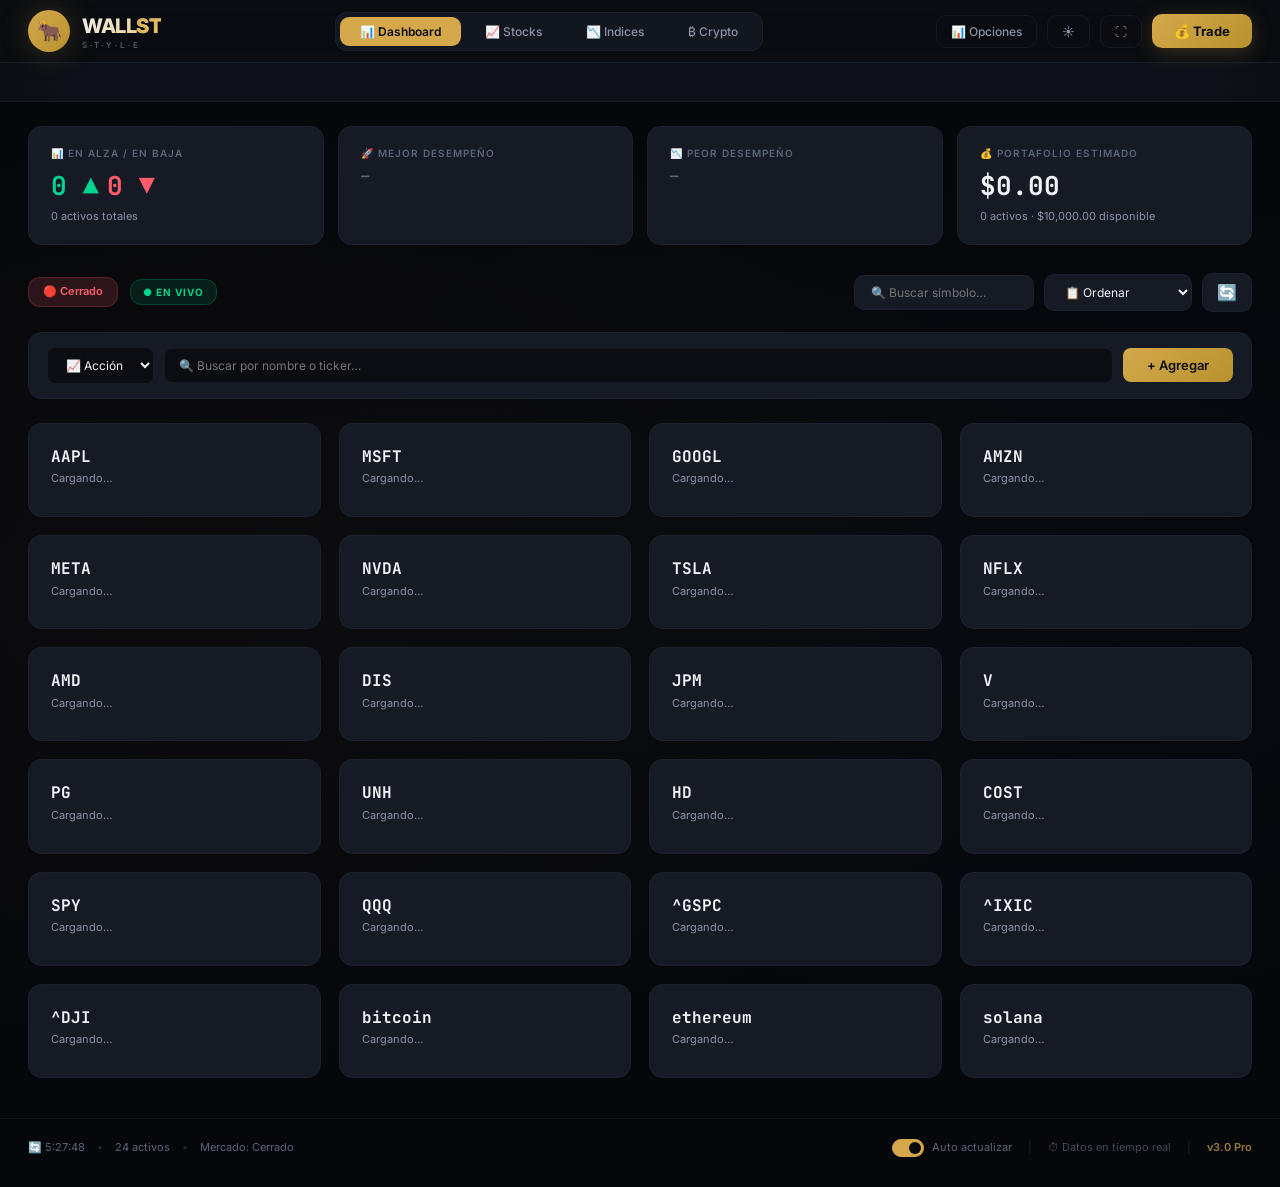
==== index.html @ 6237e9ce "Add files via upload" ====
<!DOCTYPE html>
<html lang="es">
<head>
    <meta charset="UTF-8">
    <meta name="viewport" content="width=device-width, initial-scale=1.0">
    <title>Wall Street CFD — Trading Terminal Pro</title>
    
    <!-- Google Fonts -->
    <link rel="preconnect" href="https://fonts.googleapis.com">
    <link href="https://fonts.googleapis.com/css2?family=Inter:wght@300;400;500;600;700;800;900&family=JetBrains+Mono:wght@400;500;600;700&display=swap" rel="stylesheet">
    
    <!-- CSS -->
    <link rel="stylesheet" href="css/style.css">
</head>
<body>

    <!-- Toast Notifications -->
    <div id="toastWrap"></div>

    <!-- Top Navigation Bar -->
    <header class="topbar">
        <div class="topbar-left">
            <div class="logo-wrap" id="logoWrap">
                <div class="logo-bull">🐂</div>
                <div>
                    <div class="logo-text">WALL<span>ST</span></div>
                    <div class="logo-sub">S·T·Y·L·E</div>
                </div>
            </div>
        </div>
        <nav class="topbar-center" id="mainNav">
            <button class="active" data-cat="todos"><span>📊 Dashboard</span></button>
            <button data-cat="accion"><span>📈 Stocks</span></button>
            <button data-cat="indice"><span>📉 Indices</span></button>
            <button data-cat="cripto"><span>₿ Crypto</span></button>
        </nav>
        <div class="topbar-right">
            <button class="btn-icon" id="optBtn"><span>📊 Opciones</span></button>
            <button class="btn-icon" id="themeBtn"><span>☀</span></button>
            <button class="btn-icon" id="fullscreenBtn"><span>⛶</span></button>
            <button class="btn-primary" id="tradeBtn"><span>💰 Trade</span></button>
        </div>
    </header>

    <!-- Market Ticker -->
    <div class="ticker-wrap">
        <div class="ticker-inner" id="ticker"></div>
    </div>

    <!-- Main Application -->
    <div class="app-container">

        <!-- Stats Grid -->
        <div class="stats-grid" id="statsGrid"></div>

        <!-- Controls -->
        <div class="controls-row">
            <div class="controls-left">
                <span class="market-status" id="marketStatus">🔴 Mercado cerrado</span>
                <span class="live-indicator" id="liveIndicator">● EN VIVO</span>
            </div>
            <div class="controls-right">
                <div class="search-wrap">
                    <input id="searchBox" placeholder="🔍 Buscar símbolo…">
                </div>
                <select id="sortSel">
                    <option value="default">📋 Ordenar</option>
                    <option value="change-desc">🚀 Mayor % ▲</option>
                    <option value="change-asc">📉 Menor % ▼</option>
                    <option value="alpha">🔤 Alfabético</option>
                    <option value="price-desc">💰 Mayor precio</option>
                    <option value="price-asc">💰 Menor precio</option>
                </select>
                <button class="btn-icon" id="refreshBtn" title="Actualizar datos">🔄</button>
            </div>
        </div>

        <!-- Add Asset Form -->
        <form class="add-form" id="addForm">
            <div class="add-type-wrap">
                <select id="addType">
                    <option value="accion">📈 Acción</option>
                    <option value="indice">📉 Índice</option>
                    <option value="cripto">₿ Cripto</option>
                </select>
            </div>
            <div class="ac-wrap">
                <input id="addSymbol" placeholder="🔍 Buscar por nombre o ticker…" autocomplete="off">
                <div class="ac-list" id="acList"></div>
            </div>
            <button type="submit" class="btn-add">+ Agregar</button>
        </form>

        <!-- Grid / Watchlist -->
        <div class="grid-wrap">
            <div class="grid" id="grid"></div>
            <div class="empty" id="emptyMsg" style="display:none;">
                <div class="empty-icon">📭</div>
                <div class="empty-text">No hay resultados para mostrar</div>
                <div class="empty-sub">Agrega activos desde el buscador arriba</div>
            </div>
        </div>

    </div>

    <!-- Footer -->
    <footer class="footer">
        <div class="footer-left">
            <span id="lastUpdated">🔄 Cargando datos…</span>
            <span class="dot">•</span>
            <span id="assetCount">0 activos</span>
            <span class="dot">•</span>
            <span id="marketStatusFooter">Mercado: Cerrado</span>
        </div>
        <div class="footer-right">
            <label class="toggle-label">
                <input type="checkbox" id="autoRefresh" checked>
                <span class="toggle-slider"></span>
                <span>Auto actualizar</span>
            </label>
            <span class="divider">|</span>
            <span class="disclaimer">⏱ Datos en tiempo real</span>
            <span class="divider">|</span>
            <span class="version">v3.0 Pro</span>
        </div>
    </footer>

    <!-- Trade Modal -->
    <dialog id="tradeDialog">
        <div class="modal-inner">
            <button class="modal-close" id="tradeClose">✕</button>
            <div class="modal-header">
                <div class="modal-title">
                    <span class="gold">💰</span> Trade 
                    <span id="tradeSymbolDisplay">AAPL</span>
                </div>
                <div class="modal-sub" id="tradePriceDisplay">Precio actual: $0.00</div>
            </div>

            <div class="modal-body">
                <div class="modal-row">
                    <div class="input-group">
                        <label>Orden</label>
                        <select id="tradeOrderType">
                            <option value="market">Market</option>
                            <option value="limit">Limit</option>
                        </select>
                    </div>
                    <div class="input-group">
                        <label>Lado</label>
                        <select id="tradeSide">
                            <option value="buy">Comprar</option>
                            <option value="sell">Vender</option>
                        </select>
                    </div>
                </div>
                <div class="modal-row">
                    <div class="input-group">
                        <label>Cantidad</label>
                        <input type="number" id="tradeQty" value="1" min="1" step="1">
                    </div>
                    <div class="input-group">
                        <label>Precio límite</label>
                        <div class="input-with-icon">
                            <span class="input-icon">$</span>
                            <input type="number" id="tradeLimitPrice" step="0.01" placeholder="0.00" disabled>
                        </div>
                    </div>
                </div>

                <div class="modal-summary">
                    <div class="summary-item">
                        <span class="summary-label">Total estimado</span>
                        <span class="summary-value" id="tradeTotal">$0.00</span>
                    </div>
                    <div class="summary-item">
                        <span class="summary-label">Comisión</span>
                        <span class="summary-value" style="font-size:13px;color:var(--text-muted);">$0.00</span>
                    </div>
                </div>

                <div class="payment-methods">
                    <button type="button" class="pm active" data-pm="card">💳 Tarjeta</button>
                    <button type="button" class="pm" data-pm="paypal">PayPal</button>
                    <button type="button" class="pm" data-pm="revolut">Revolut</button>
                    <button type="button" class="pm" data-pm="wise">Wise</button>
                    <button type="button" class="pm" data-pm="bank">🏦 Transferencia</button>
                </div>
            </div>

            <div class="modal-actions">
                <button class="btn-buy" id="tradeExecuteBuy">🟢 Comprar</button>
                <button class="btn-sell" id="tradeExecuteSell">🔴 Vender</button>
            </div>
        </div>
    </dialog>

    <!-- Options Chain Modal -->
    <dialog id="optDialog">
        <div class="modal-inner">
            <button class="modal-close" id="optClose">✕</button>
            <div class="modal-header">
                <div class="modal-title">
                    <span class="gold">📊</span> Cadena de Opciones
                </div>
            </div>
            <div class="opt-controls">
                <div class="ac-wrap">
                    <input id="optSymbolInput" placeholder="🔍 Ticker, ej: AAPL" autocomplete="off">
                    <div class="ac-list" id="optAcList"></div>
                </div>
                <select id="optExpiry" disabled>
                    <option>📅 Vencimiento…</option>
                </select>
                <div class="opt-type-toggle" id="optTypeToggle">
                    <button type="button" class="active" data-side="both">Ambos</button>
                    <button type="button" data-side="calls">Calls</button>
                    <button type="button" data-side="puts">Puts</button>
                </div>
            </div>
            <div class="opt-meta" id="optMeta"></div>
            <div class="opt-table-wrap">
                <table class="opt-table" id="optTable" style="display:none;">
                    <thead><tr id="optHeadRow"></tr></thead>
                    <tbody id="optBody"></tbody>
                </table>
                <div class="opt-empty" id="optEmpty">
                    <div class="empty-icon">📊</div>
                    <div>Buscá un subyacente para ver su cadena de opciones</div>
                </div>
            </div>
        </div>
    </dialog>

    <!-- Chart Modal -->
    <dialog id="chartDialog">
        <div class="modal-inner" style="max-width:900px;">
            <button class="modal-close" id="chartClose">✕</button>
            <div class="modal-header">
                <div class="modal-title">
                    <span id="chartSymbol">📈 AAPL</span>
                    <span class="modal-sub" id="chartPrice">$0.00</span>
                </div>
                <div class="modal-sub" id="chartChange" style="font-family:'JetBrains Mono',monospace;"></div>
            </div>
            <div class="chart-container">
                <canvas id="chartCanvas"></canvas>
            </div>
            <div class="chart-controls">
                <button class="chart-time active" data-time="1D">1D</button>
                <button class="chart-time" data-time="5D">5D</button>
                <button class="chart-time" data-time="1M">1M</button>
                <button class="chart-time" data-time="3M">3M</button>
                <button class="chart-time" data-time="6M">6M</button>
                <button class="chart-time" data-time="1Y">1Y</button>
                <button class="chart-time" data-time="ALL">Todo</button>
            </div>
            <div class="chart-info">
                <span id="chartHigh">Máx: --</span>
                <span id="chartLow">Mín: --</span>
                <span id="chartVolume">Vol: --</span>
            </div>
        </div>
    </dialog>

    <!-- JavaScript -->
    <script src="js/app.js"></script>
</body>
</html>
---- css/style.css ----
/* ============================================================
   ROOT VARIABLES — Premium Dark Theme
   ============================================================ */
:root {
    --bg-deep: #06070B;
    --bg-primary: #0B0D12;
    --bg-secondary: #11141C;
    --bg-card: #151A24;
    --bg-card-hover: #1C2230;
    --bg-elevated: #1E2535;
    --border-color: #252D3D;
    --border-glow: rgba(212, 168, 75, 0.15);
    --text-primary: #F0F2F6;
    --text-secondary: #8B93A8;
    --text-muted: #5A647A;
    
    --gold: #D4A84B;
    --gold-light: #E8C96E;
    --gold-dark: #B8922E;
    --gold-glow: rgba(212, 168, 75, 0.25);
    
    --green: #00D490;
    --green-glow: rgba(0, 212, 144, 0.2);
    --red: #FF5C6A;
    --red-glow: rgba(255, 92, 106, 0.2);
    --blue: #4A8CFF;
    --purple: #A855F7;
    
    --radius: 14px;
    --radius-sm: 8px;
    --shadow: 0 8px 40px rgba(0, 0, 0, 0.7);
    --shadow-glow: 0 0 60px rgba(212, 168, 75, 0.05);
    --transition: all 0.3s cubic-bezier(0.4, 0, 0.2, 1);
}

/* Light Theme */
[data-theme="light"] {
    --bg-deep: #EFF1F5;
    --bg-primary: #F5F7FA;
    --bg-secondary: #FFFFFF;
    --bg-card: #FFFFFF;
    --bg-card-hover: #F0F2F5;
    --bg-elevated: #E8EAEE;
    --border-color: #D1D5DB;
    --text-primary: #111827;
    --text-secondary: #6B7280;
    --text-muted: #9CA3AF;
    --shadow: 0 8px 40px rgba(0, 0, 0, 0.08);
    --shadow-glow: 0 0 60px rgba(212, 168, 75, 0.08);
}

/* ============================================================
   RESET & BASE
   ============================================================ */
* {
    margin: 0;
    padding: 0;
    box-sizing: border-box;
}

html {
    scroll-behavior: smooth;
}

body {
    background: var(--bg-deep);
    color: var(--text-primary);
    font-family: 'Inter', sans-serif;
    min-height: 100vh;
    overflow-x: hidden;
    line-height: 1.6;
    transition: background 0.4s ease, color 0.4s ease;
    background-image: 
        radial-gradient(ellipse at 20% 50%, rgba(212, 168, 75, 0.03) 0%, transparent 60%),
        radial-gradient(ellipse at 80% 50%, rgba(74, 140, 255, 0.02) 0%, transparent 60%);
}

::selection {
    background: var(--gold);
    color: #0A0B0E;
}

::-webkit-scrollbar {
    width: 5px;
    height: 5px;
}
::-webkit-scrollbar-track {
    background: var(--bg-secondary);
}
::-webkit-scrollbar-thumb {
    background: var(--gold);
    border-radius: 10px;
}
::-webkit-scrollbar-thumb:hover {
    background: var(--gold-light);
}

/* ============================================================
   TOP BAR — Glassmorphism
   ============================================================ */
.topbar {
    background: rgba(11, 13, 18, 0.85);
    backdrop-filter: blur(20px);
    -webkit-backdrop-filter: blur(20px);
    border-bottom: 1px solid rgba(37, 45, 61, 0.6);
    padding: 10px 28px;
    display: flex;
    align-items: center;
    justify-content: space-between;
    position: sticky;
    top: 0;
    z-index: 100;
    transition: var(--transition);
}

[data-theme="light"] .topbar {
    background: rgba(245, 247, 250, 0.85);
    border-bottom: 1px solid rgba(209, 213, 219, 0.6);
}

.topbar:hover {
    background: rgba(11, 13, 18, 0.95);
}

[data-theme="light"] .topbar:hover {
    background: rgba(245, 247, 250, 0.95);
}

.topbar-left {
    display: flex;
    align-items: center;
    gap: 18px;
}

.logo-wrap {
    display: flex;
    align-items: center;
    gap: 12px;
    cursor: pointer;
    text-decoration: none;
    position: relative;
}

.logo-wrap::after {
    content: '';
    position: absolute;
    bottom: -2px;
    left: 0;
    width: 0;
    height: 2px;
    background: var(--gold);
    transition: var(--transition);
}
.logo-wrap:hover::after {
    width: 100%;
}

.logo-bull {
    width: 42px;
    height: 42px;
    background: linear-gradient(135deg, var(--gold), var(--gold-dark));
    border-radius: 50%;
    display: flex;
    align-items: center;
    justify-content: center;
    font-size: 20px;
    font-weight: 900;
    color: #0A0B0E;
    box-shadow: 0 0 30px rgba(212, 168, 75, 0.25);
    transition: var(--transition);
    animation: pulseGlow 3s ease-in-out infinite;
}

@keyframes pulseGlow {
    0%, 100% { box-shadow: 0 0 30px rgba(212, 168, 75, 0.2); }
    50% { box-shadow: 0 0 60px rgba(212, 168, 75, 0.4); }
}

.logo-wrap:hover .logo-bull {
    transform: scale(1.05) rotate(-5deg);
}

.logo-text {
    font-weight: 800;
    font-size: 20px;
    letter-spacing: -0.5px;
    background: linear-gradient(135deg, var(--text-primary), var(--gold-light));
    -webkit-background-clip: text;
    -webkit-text-fill-color: transparent;
    background-clip: text;
}
.logo-text span {
    background: linear-gradient(135deg, var(--gold), var(--gold-light));
    -webkit-background-clip: text;
    -webkit-text-fill-color: transparent;
    background-clip: text;
}

.logo-sub {
    font-size: 8px;
    font-weight: 500;
    letter-spacing: 3px;
    text-transform: uppercase;
    color: var(--text-muted);
    display: block;
    margin-top: -3px;
    -webkit-text-fill-color: var(--text-muted);
}

.topbar-center {
    display: flex;
    gap: 4px;
    background: rgba(21, 26, 36, 0.8);
    padding: 4px;
    border-radius: 12px;
    border: 1px solid rgba(37, 45, 61, 0.4);
    backdrop-filter: blur(10px);
}

[data-theme="light"] .topbar-center {
    background: rgba(232, 234, 238, 0.8);
    border-color: rgba(209, 213, 219, 0.4);
}

.topbar-center button {
    background: transparent;
    border: none;
    color: var(--text-secondary);
    padding: 7px 20px;
    border-radius: 9px;
    font-size: 12px;
    font-weight: 500;
    cursor: pointer;
    transition: var(--transition);
    font-family: 'Inter', sans-serif;
    position: relative;
}
.topbar-center button::before {
    content: '';
    position: absolute;
    inset: 0;
    border-radius: 9px;
    background: var(--gold);
    opacity: 0;
    transition: var(--transition);
}
.topbar-center button:hover {
    color: var(--text-primary);
    transform: translateY(-1px);
}
.topbar-center button.active {
    color: #0A0B0E;
    font-weight: 600;
}
.topbar-center button.active::before {
    opacity: 1;
}
.topbar-center button span {
    position: relative;
    z-index: 1;
}

.topbar-right {
    display: flex;
    align-items: center;
    gap: 10px;
}

.topbar-right .btn-icon {
    background: transparent;
    border: 1px solid rgba(37, 45, 61, 0.4);
    color: var(--text-secondary);
    padding: 8px 14px;
    border-radius: 10px;
    font-size: 12px;
    cursor: pointer;
    transition: var(--transition);
    display: flex;
    align-items: center;
    gap: 6px;
    font-family: 'Inter', sans-serif;
    font-weight: 500;
    position: relative;
    overflow: hidden;
}
.topbar-right .btn-icon::after {
    content: '';
    position: absolute;
    inset: 0;
    background: var(--gold);
    opacity: 0;
    transition: var(--transition);
}
.topbar-right .btn-icon:hover {
    border-color: var(--gold);
    color: var(--gold);
    transform: translateY(-2px);
    box-shadow: 0 4px 20px rgba(212, 168, 75, 0.15);
}
.topbar-right .btn-icon:hover::after {
    opacity: 0.05;
}
.topbar-right .btn-icon span {
    position: relative;
    z-index: 1;
}

.btn-primary {
    background: linear-gradient(135deg, var(--gold), var(--gold-dark));
    border: none;
    color: #0A0B0E;
    padding: 9px 22px;
    border-radius: 10px;
    font-weight: 700;
    font-size: 13px;
    cursor: pointer;
    transition: var(--transition);
    font-family: 'Inter', sans-serif;
    box-shadow: 0 4px 20px rgba(212, 168, 75, 0.25);
    position: relative;
    overflow: hidden;
}
.btn-primary::before {
    content: '';
    position: absolute;
    inset: 0;
    background: linear-gradient(135deg, var(--gold-light), var(--gold));
    opacity: 0;
    transition: var(--transition);
}
.btn-primary:hover {
    transform: translateY(-2px) scale(1.02);
    box-shadow: 0 8px 35px rgba(212, 168, 75, 0.35);
}
.btn-primary:hover::before {
    opacity: 1;
}
.btn-primary:active {
    transform: translateY(0) scale(0.98);
}
.btn-primary span {
    position: relative;
    z-index: 1;
}

/* ============================================================
   TICKER — Premium Marquee
   ============================================================ */
.ticker-wrap {
    background: rgba(17, 20, 28, 0.8);
    backdrop-filter: blur(10px);
    border-bottom: 1px solid rgba(37, 45, 61, 0.3);
    overflow: hidden;
    white-space: nowrap;
    padding: 6px 0;
    position: relative;
    z-index: 1;
}

[data-theme="light"] .ticker-wrap {
    background: rgba(255, 255, 255, 0.8);
    border-bottom-color: rgba(209, 213, 219, 0.3);
}

.ticker-wrap::before,
.ticker-wrap::after {
    content: '';
    position: absolute;
    top: 0;
    bottom: 0;
    width: 60px;
    z-index: 2;
    pointer-events: none;
}
.ticker-wrap::before {
    left: 0;
    background: linear-gradient(to right, rgba(11, 13, 18, 0.9), transparent);
}
.ticker-wrap::after {
    right: 0;
    background: linear-gradient(to left, rgba(11, 13, 18, 0.9), transparent);
}

[data-theme="light"] .ticker-wrap::before {
    background: linear-gradient(to right, rgba(245, 247, 250, 0.9), transparent);
}
[data-theme="light"] .ticker-wrap::after {
    background: linear-gradient(to left, rgba(245, 247, 250, 0.9), transparent);
}

.ticker-inner {
    display: inline-flex;
    align-items: center;
    animation: tickerScroll 60s linear infinite;
    gap: 0;
}

.ticker-wrap:hover .ticker-inner {
    animation-play-state: paused;
}

@keyframes tickerScroll {
    0% { transform: translateX(0); }
    100% { transform: translateX(-50%); }
}

.ticker-item {
    font-family: 'JetBrains Mono', monospace;
    font-size: 12px;
    padding: 0 32px;
    color: var(--text-secondary);
    border-right: 1px solid rgba(37, 45, 61, 0.3);
    letter-spacing: 0.02em;
    display: flex;
    align-items: center;
    gap: 8px;
    transition: var(--transition);
}
.ticker-item .sym {
    font-weight: 600;
    color: var(--text-primary);
}
.ticker-item .price {
    font-weight: 500;
}
.ticker-item.up {
    color: var(--green);
}
.ticker-item.up .sym {
    color: var(--green);
}
.ticker-item.down {
    color: var(--red);
}
.ticker-item.down .sym {
    color: var(--red);
}

.ticker-item .change-icon {
    font-size: 10px;
}

@media (prefers-reduced-motion: reduce) {
    .ticker-inner { animation: none; }
}

/* ============================================================
   APP CONTAINER
   ============================================================ */
.app-container {
    max-width: 1440px;
    margin: 0 auto;
    padding: 24px 28px 40px;
}

/* ============================================================
   STATS GRID — Animated Cards
   ============================================================ */
.stats-grid {
    display: grid;
    grid-template-columns: repeat(auto-fit, minmax(200px, 1fr));
    gap: 14px;
    margin-bottom: 28px;
}

.stat-card {
    background: var(--bg-card);
    border: 1px solid rgba(37, 45, 61, 0.4);
    border-radius: var(--radius);
    padding: 18px 22px;
    transition: var(--transition);
    position: relative;
    overflow: hidden;
    cursor: default;
    animation: fadeInUp 0.6s ease backwards;
}
.stat-card:nth-child(1) { animation-delay: 0.05s; }
.stat-card:nth-child(2) { animation-delay: 0.1s; }
.stat-card:nth-child(3) { animation-delay: 0.15s; }
.stat-card:nth-child(4) { animation-delay: 0.2s; }

@keyframes fadeInUp {
    from {
        opacity: 0;
        transform: translateY(20px);
    }
    to {
        opacity: 1;
        transform: translateY(0);
    }
}

.stat-card::before {
    content: '';
    position: absolute;
    top: 0;
    left: 0;
    right: 0;
    height: 2px;
    background: linear-gradient(90deg, transparent, var(--gold), transparent);
    opacity: 0;
    transition: var(--transition);
}
.stat-card:hover {
    border-color: rgba(212, 168, 75, 0.3);
    transform: translateY(-3px);
    box-shadow: var(--shadow-glow);
}
.stat-card:hover::before {
    opacity: 1;
}

.stat-label {
    font-size: 10px;
    font-weight: 600;
    text-transform: uppercase;
    letter-spacing: 0.1em;
    color: var(--text-muted);
}

.stat-value {
    font-family: 'JetBrains Mono', monospace;
    font-size: 26px;
    font-weight: 700;
    margin-top: 4px;
    display: flex;
    align-items: center;
    gap: 8px;
}
.stat-value .up { color: var(--green); }
.stat-value .down { color: var(--red); }
.stat-value .gold { color: var(--gold); }

.stat-sub {
    font-size: 11px;
    color: var(--text-secondary);
    margin-top: 2px;
}

/* ============================================================
   CONTROLS ROW
   ============================================================ */
.controls-row {
    display: flex;
    flex-wrap: wrap;
    gap: 14px;
    align-items: center;
    justify-content: space-between;
    margin-bottom: 20px;
}

.controls-left {
    display: flex;
    gap: 12px;
    align-items: center;
}

.market-status {
    font-size: 11px;
    font-weight: 600;
    padding: 5px 14px;
    border-radius: 12px;
    background: rgba(255, 92, 106, 0.15);
    color: var(--red);
    border: 1px solid rgba(255, 92, 106, 0.2);
}
.market-status.open {
    background: rgba(0, 212, 144, 0.15);
    color: var(--green);
    border-color: rgba(0, 212, 144, 0.2);
}
.market-status.pre {
    background: rgba(212, 168, 75, 0.15);
    color: var(--gold);
    border-color: rgba(212, 168, 75, 0.2);
}

.live-indicator {
    font-size: 10px;
    font-weight: 700;
    letter-spacing: 1px;
    color: var(--green);
    animation: pulseLive 1.5s ease-in-out infinite;
    background: rgba(0, 212, 144, 0.1);
    padding: 4px 12px;
    border-radius: 12px;
    border: 1px solid rgba(0, 212, 144, 0.2);
}

@keyframes pulseLive {
    0%, 100% { opacity: 1; }
    50% { opacity: 0.3; }
}

.controls-right {
    display: flex;
    gap: 10px;
    flex-wrap: wrap;
    align-items: center;
}

.search-wrap {
    position: relative;
}

.search-wrap input {
    background: var(--bg-card);
    border: 1px solid rgba(37, 45, 61, 0.4);
    color: var(--text-primary);
    padding: 9px 16px;
    border-radius: 10px;
    font-size: 12px;
    font-family: 'Inter', sans-serif;
    outline: none;
    transition: var(--transition);
    width: 180px;
}
.search-wrap input:focus {
    border-color: var(--gold);
    box-shadow: 0 0 0 3px rgba(212, 168, 75, 0.1);
}

.controls-right select {
    background: var(--bg-card);
    border: 1px solid rgba(37, 45, 61, 0.4);
    color: var(--text-primary);
    padding: 9px 16px;
    border-radius: 10px;
    font-size: 12px;
    font-family: 'Inter', sans-serif;
    outline: none;
    transition: var(--transition);
    cursor: pointer;
}
.controls-right select:focus {
    border-color: var(--gold);
    box-shadow: 0 0 0 3px rgba(212, 168, 75, 0.1);
}

#refreshBtn {
    background: var(--bg-card);
    border: 1px solid rgba(37, 45, 61, 0.4);
    color: var(--text-secondary);
    padding: 9px 14px;
    border-radius: 10px;
    font-size: 16px;
    cursor: pointer;
    transition: var(--transition);
}
#refreshBtn:hover {
    border-color: var(--gold);
    color: var(--gold);
    transform: rotate(180deg);
}

/* ============================================================
   ADD FORM
   ============================================================ */
.add-form {
    display: flex;
    gap: 10px;
    flex-wrap: wrap;
    align-items: center;
    background: var(--bg-card);
    border: 1px solid rgba(37, 45, 61, 0.4);
    border-radius: var(--radius);
    padding: 14px 18px;
    margin-bottom: 24px;
    transition: var(--transition);
}
.add-form:focus-within {
    border-color: var(--gold);
    box-shadow: 0 0 0 3px rgba(212, 168, 75, 0.08);
}

.add-type-wrap select {
    background: var(--bg-primary);
    border: 1px solid rgba(37, 45, 61, 0.4);
    color: var(--text-primary);
    padding: 9px 14px;
    border-radius: 8px;
    font-size: 12px;
    font-family: 'Inter', sans-serif;
    outline: none;
    cursor: pointer;
    transition: var(--transition);
}
.add-type-wrap select:focus {
    border-color: var(--gold);
}

.add-form .ac-wrap {
    flex: 1;
    min-width: 180px;
}

.add-form input {
    background: var(--bg-primary);
    border: 1px solid rgba(37, 45, 61, 0.4);
    color: var(--text-primary);
    padding: 9px 14px;
    border-radius: 8px;
    font-size: 12px;
    font-family: 'Inter', sans-serif;
    outline: none;
    transition: var(--transition);
    width: 100%;
}
.add-form input:focus {
    border-color: var(--gold);
}

.btn-add {
    background: linear-gradient(135deg, var(--gold), var(--gold-dark));
    border: none;
    color: #0A0B0E;
    padding: 9px 24px;
    border-radius: 8px;
    font-weight: 600;
    font-size: 13px;
    cursor: pointer;
    transition: var(--transition);
    font-family: 'Inter', sans-serif;
    white-space: nowrap;
}
.btn-add:hover {
    transform: translateY(-2px);
    box-shadow: 0 4px 20px rgba(212, 168, 75, 0.3);
}

/* ============================================================
   GRID — Premium Cards
   ============================================================ */
.grid-wrap {
    position: relative;
}

.grid {
    display: grid;
    grid-template-columns: repeat(auto-fill, minmax(280px, 1fr));
    gap: 18px;
}

.card {
    background: var(--bg-card);
    border: 1px solid rgba(37, 45, 61, 0.4);
    border-radius: var(--radius);
    padding: 20px 22px;
    transition: var(--transition);
    position: relative;
    animation: fadeInUp 0.5s ease backwards;
}
.card:nth-child(1) { animation-delay: 0.02s; }
.card:nth-child(2) { animation-delay: 0.04s; }
.card:nth-child(3) { animation-delay: 0.06s; }
.card:nth-child(4) { animation-delay: 0.08s; }
.card:nth-child(5) { animation-delay: 0.10s; }
.card:nth-child(6) { animation-delay: 0.12s; }
.card:nth-child(7) { animation-delay: 0.14s; }
.card:nth-child(8) { animation-delay: 0.16s; }
.card:nth-child(9) { animation-delay: 0.18s; }
.card:nth-child(10) { animation-delay: 0.20s; }

.card:hover {
    border-color: rgba(212, 168, 75, 0.3);
    transform: translateY(-4px);
    box-shadow: var(--shadow), var(--shadow-glow);
}
.card:active {
    transform: translateY(-2px) scale(0.99);
}

.card-header {
    display: flex;
    justify-content: space-between;
    align-items: flex-start;
    margin-bottom: 8px;
}

.card-sym {
    font-family: 'JetBrains Mono', monospace;
    font-weight: 700;
    font-size: 16px;
    color: var(--text-primary);
}
.card-name {
    font-size: 11px;
    color: var(--text-secondary);
    margin-top: 1px;
    font-weight: 400;
}
.card-sector {
    font-size: 9px;
    color: var(--text-muted);
    text-transform: uppercase;
    letter-spacing: 0.06em;
    font-family: 'JetBrains Mono', monospace;
    margin-top: 2px;
}

.card-badge {
    font-size: 8px;
    font-weight: 600;
    text-transform: uppercase;
    letter-spacing: 0.08em;
    padding: 3px 10px;
    border-radius: 12px;
    background: var(--bg-primary);
    border: 1px solid rgba(37, 45, 61, 0.4);
    color: var(--text-muted);
    position: absolute;
    bottom: 16px;
    left: 22px;
}

.card-actions {
    display: flex;
    gap: 2px;
}
.card-actions button {
    background: transparent;
    border: none;
    color: var(--text-muted);
    cursor: pointer;
    padding: 4px 6px;
    font-size: 14px;
    transition: var(--transition);
    border-radius: 6px;
    width: 28px;
    height: 28px;
    display: flex;
    align-items: center;
    justify-content: center;
}
.card-actions button:hover {
    background: var(--bg-hover);
    color: var(--text-primary);
}
.card-actions .remove:hover {
    background: rgba(255, 92, 106, 0.15);
    color: var(--red);
}
.card-actions .alert-btn:hover {
    background: rgba(212, 168, 75, 0.15);
    color: var(--gold);
}
.card-actions .chart-btn:hover {
    background: rgba(74, 140, 255, 0.15);
    color: var(--blue);
}

.card-price {
    font-family: 'JetBrains Mono', monospace;
    font-size: 28px;
    font-weight: 700;
    cursor: pointer;
    transition: var(--transition);
    display: inline-block;
}
.card-price:hover {
    color: var(--gold);
    transform: scale(1.02);
}

.card-change {
    font-family: 'JetBrains Mono', monospace;
    font-size: 13px;
    margin-top: 2px;
    font-weight: 500;
}
.card-change.up { color: var(--green); }
.card-change.down { color: var(--red); }

.card-change .change-glow {
    display: inline-block;
}
.card-change.up .change-glow {
    text-shadow: 0 0 20px rgba(0, 212, 144, 0.2);
}
.card-change.down .change-glow {
    text-shadow: 0 0 20px rgba(255, 92, 106, 0.2);
}

canvas.spark {
    width: 100%;
    height: 48px;
    margin-top: 12px;
    display: block;
    border-radius: 6px;
    background: var(--bg-primary);
}

.card-alert {
    font-size: 10px;
    color: var(--gold);
    font-family: 'JetBrains Mono', monospace;
    margin-top: 10px;
    display: flex;
    justify-content: space-between;
    align-items: center;
    border-top: 1px dashed rgba(37, 45, 61, 0.4);
    padding-top: 10px;
}
.card-alert button {
    background: transparent;
    border: none;
    color: var(--text-muted);
    cursor: pointer;
    font-size: 11px;
    padding: 2px 8px;
    border-radius: 4px;
    transition: var(--transition);
}
.card-alert button:hover { 
    color: var(--red);
    background: rgba(255, 92, 106, 0.1);
}

.alert-form {
    display: none;
    gap: 6px;
    flex-wrap: wrap;
    margin-top: 10px;
    padding-top: 10px;
    border-top: 1px dashed rgba(37, 45, 61, 0.4);
}
.alert-form select,
.alert-form input {
    background: var(--bg-primary);
    border: 1px solid rgba(37, 45, 61, 0.4);
    color: var(--text-primary);
    padding: 5px 10px;
    border-radius: 6px;
    font-size: 11px;
    font-family: 'Inter', sans-serif;
    outline: none;
    transition: var(--transition);
}
.alert-form select:focus,
.alert-form input:focus {
    border-color: var(--gold);
}
.alert-form input { 
    width: 80px; 
    flex: 1;
}
.alert-form button {
    background: var(--gold);
    border: none;
    color: #0A0B0E;
    padding: 5px 16px;
    border-radius: 6px;
    font-weight: 600;
    font-size: 11px;
    cursor: pointer;
    transition: var(--transition);
    font-family: 'Inter', sans-serif;
}
.alert-form button:hover {
    background: var(--gold-light);
    transform: scale(1.02);
}

/* ============================================================
   EMPTY STATE
   ============================================================ */
.empty {
    padding: 80px 20px;
    text-align: center;
    color: var(--text-muted);
}
.empty-icon {
    font-size: 48px;
    margin-bottom: 16px;
    display: block;
}
.empty-text {
    font-size: 16px;
    font-weight: 500;
    color: var(--text-secondary);
}
.empty-sub {
    font-size: 13px;
    margin-top: 4px;
}

/* ============================================================
   FOOTER
   ============================================================ */
.footer {
    max-width: 1440px;
    margin: 0 auto;
    padding: 20px 28px 30px;
    display: flex;
    justify-content: space-between;
    flex-wrap: wrap;
    gap: 12px;
    color: var(--text-muted);
    font-size: 11px;
    border-top: 1px solid rgba(37, 45, 61, 0.3);
    font-family: 'Inter', sans-serif;
}

.footer-left {
    display: flex;
    align-items: center;
    gap: 12px;
}

.footer-left .dot {
    color: var(--text-muted);
    opacity: 0.3;
}

.footer-right {
    display: flex;
    align-items: center;
    gap: 16px;
}

.toggle-label {
    display: flex;
    align-items: center;
    gap: 8px;
    cursor: pointer;
    user-select: none;
}

.toggle-label input {
    display: none;
}

.toggle-slider {
    width: 32px;
    height: 18px;
    background: var(--bg-card);
    border: 1px solid rgba(37, 45, 61, 0.4);
    border-radius: 10px;
    position: relative;
    transition: var(--transition);
    flex-shrink: 0;
}

.toggle-slider::after {
    content: '';
    position: absolute;
    top: 2px;
    left: 2px;
    width: 12px;
    height: 12px;
    background: var(--text-muted);
    border-radius: 50%;
    transition: var(--transition);
}

.toggle-label input:checked + .toggle-slider {
    background: var(--gold);
    border-color: var(--gold);
}

.toggle-label input:checked + .toggle-slider::after {
    left: 16px;
    background: #0A0B0E;
}

.divider {
    color: var(--text-muted);
    opacity: 0.3;
}

.disclaimer {
    opacity: 0.7;
}

.version {
    font-weight: 600;
    color: var(--gold);
    opacity: 0.7;
}

/* ============================================================
   TOASTS
   ============================================================ */
#toastWrap {
    position: fixed;
    bottom: 30px;
    right: 30px;
    display: flex;
    flex-direction: column;
    gap: 10px;
    z-index: 200;
    max-width: 380px;
}

.toast {
    background: var(--bg-card);
    border: 1px solid rgba(212, 168, 75, 0.3);
    color: var(--text-primary);
    padding: 14px 20px;
    border-radius: 12px;
    font-size: 13px;
    box-shadow: var(--shadow);
    animation: slideInRight 0.4s cubic-bezier(0.4, 0, 0.2, 1);
    backdrop-filter: blur(10px);
    font-family: 'Inter', sans-serif;
    display: flex;
    align-items: center;
    gap: 10px;
}

.toast.success { border-color: var(--green); }
.toast.error { border-color: var(--red); }
.toast.warning { border-color: var(--gold); }

@keyframes slideInRight {
    from { 
        transform: translateX(40px) scale(0.95); 
        opacity: 0; 
    }
    to { 
        transform: translateX(0) scale(1); 
        opacity: 1; 
    }
}

/* ============================================================
   MODALS — Premium Styling
   ============================================================ */
dialog {
    background: var(--bg-card);
    color: var(--text-primary);
    border: 1px solid rgba(37, 45, 61, 0.6);
    border-radius: 20px;
    padding: 0;
    max-width: 620px;
    width: 94vw;
    box-shadow: var(--shadow), 0 0 80px rgba(0, 0, 0, 0.4);
    animation: modalFade 0.3s ease;
}
dialog::backdrop {
    background: rgba(0, 0, 0, 0.8);
    backdrop-filter: blur(8px);
}

@keyframes modalFade {
    from {
        opacity: 0;
        transform: scale(0.95) translateY(20px);
    }
    to {
        opacity: 1;
        transform: scale(1) translateY(0);
    }
}

.modal-inner {
    padding: 32px 34px;
    position: relative;
}

.modal-close {
    position: absolute;
    top: 16px;
    right: 20px;
    background: transparent;
    border: none;
    color: var(--text-muted);
    font-size: 24px;
    cursor: pointer;
    transition: var(--transition);
    width: 36px;
    height: 36px;
    border-radius: 50%;
    display: flex;
    align-items: center;
    justify-content: center;
}
.modal-close:hover {
    background: rgba(255, 92, 106, 0.1);
    color: var(--red);
}

.modal-header {
    margin-bottom: 20px;
}

.modal-title {
    font-size: 22px;
    font-weight: 700;
    display: flex;
    align-items: center;
    gap: 10px;
}
.modal-title .gold { 
    color: var(--gold); 
}

.modal-sub {
    font-size: 13px;
    color: var(--text-secondary);
    margin-top: 2px;
}

.modal-body {
    margin-bottom: 20px;
}

.modal-row {
    display: grid;
    grid-template-columns: 1fr 1fr;
    gap: 14px;
    margin-bottom: 16px;
}
.modal-row label {
    font-size: 11px;
    font-weight: 600;
    color: var(--text-secondary);
    display: block;
    margin-bottom: 4px;
    text-transform: uppercase;
    letter-spacing: 0.05em;
}
.modal-row input,
.modal-row select {
    width: 100%;
    background: var(--bg-primary);
    border: 1px solid rgba(37, 45, 61, 0.4);
    color: var(--text-primary);
    padding: 10px 14px;
    border-radius: 10px;
    font-size: 14px;
    font-family: 'Inter', sans-serif;
    outline: none;
    transition: var(--transition);
}
.modal-row input:focus,
.modal-row select:focus {
    border-color: var(--gold);
    box-shadow: 0 0 0 3px rgba(212, 168, 75, 0.08);
}

.input-with-icon {
    position: relative;
}
.input-with-icon .input-icon {
    position: absolute;
    left: 12px;
    top: 50%;
    transform: translateY(-50%);
    color: var(--text-muted);
    font-weight: 600;
    font-size: 14px;
}
.input-with-icon input {
    padding-left: 30px;
}

.modal-summary {
    background: var(--bg-primary);
    border-radius: 10px;
    padding: 14px 18px;
    display: flex;
    justify-content: space-between;
    flex-wrap: wrap;
    gap: 8px;
    margin-bottom: 16px;
    border: 1px solid rgba(37, 45, 61, 0.4);
}
.summary-item {
    display: flex;
    flex-direction: column;
}
.summary-label {
    font-size: 10px;
    color: var(--text-muted);
    text-transform: uppercase;
    letter-spacing: 0.05em;
}
.summary-value {
    font-family: 'JetBrains Mono', monospace;
    font-weight: 600;
    font-size: 18px;
}
.summary-value.green { color: var(--green); }
.summary-value.red { color: var(--red); }

.modal-actions {
    display: flex;
    gap: 12px;
}
.modal-actions .btn-buy {
    flex: 1;
    background: var(--green);
    border: none;
    color: #0A0B0E;
    padding: 13px;
    border-radius: 10px;
    font-weight: 700;
    font-size: 15px;
    cursor: pointer;
    transition: var(--transition);
    font-family: 'Inter', sans-serif;
}
.modal-actions .btn-buy:hover {
    opacity: 0.85;
    transform: scale(1.02);
    box-shadow: 0 4px 20px rgba(0, 212, 144, 0.3);
}
.modal-actions .btn-sell {
    flex: 1;
    background: var(--red);
    border: none;
    color: #fff;
    padding: 13px;
    border-radius: 10px;
    font-weight: 700;
    font-size: 15px;
    cursor: pointer;
    transition: var(--transition);
    font-family: 'Inter', sans-serif;
}
.modal-actions .btn-sell:hover {
    opacity: 0.85;
    transform: scale(1.02);
    box-shadow: 0 4px 20px rgba(255, 92, 106, 0.3);
}

/* Payment Methods */
.payment-methods {
    display: flex;
    gap: 8px;
    flex-wrap: wrap;
    margin: 12px 0 16px;
    padding: 12px 0;
    border-top: 1px solid rgba(37, 45, 61, 0.3);
    border-bottom: 1px solid rgba(37, 45, 61, 0.3);
}
.payment-methods .pm {
    padding: 7px 16px;
    border: 1px solid rgba(37, 45, 61, 0.4);
    border-radius: 25px;
    font-size: 11px;
    font-weight: 500;
    color: var(--text-secondary);
    cursor: pointer;
    transition: var(--transition);
    background: transparent;
    font-family: 'Inter', sans-serif;
}
.payment-methods .pm:hover {
    border-color: var(--gold);
    color: var(--text-primary);
    transform: translateY(-1px);
}
.payment-methods .pm.active {
    border-color: var(--gold);
    background: rgba(212, 168, 75, 0.1);
    color: var(--gold);
}

/* ============================================================
   OPTIONS CHAIN MODAL
   ============================================================ */
dialog#optDialog { max-width: 920px; }

.opt-controls {
    display: flex;
    gap: 10px;
    flex-wrap: wrap;
    align-items: center;
    margin-bottom: 14px;
}
.opt-controls select,
.opt-controls input {
    background: var(--bg-primary);
    border: 1px solid rgba(37, 45, 61, 0.4);
    color: var(--text-primary);
    padding: 9px 14px;
    border-radius: 10px;
    font-size: 12px;
    font-family: 'Inter', sans-serif;
    outline: none;
    transition: var(--transition);
}
.opt-controls select:focus,
.opt-controls input:focus {
    border-color: var(--gold);
}
.opt-controls .ac-wrap { 
    flex: 1;
    min-width: 140px;
}
.opt-controls input { min-width: 120px; }

.opt-type-toggle {
    display: flex;
    gap: 4px;
    margin-left: auto;
}
.opt-type-toggle button {
    font-family: 'Inter', sans-serif;
    font-size: 11px;
    padding: 7px 16px;
    border-radius: 25px;
    border: 1px solid rgba(37, 45, 61, 0.4);
    background: transparent;
    color: var(--text-secondary);
    cursor: pointer;
    transition: var(--transition);
}
.opt-type-toggle button:hover {
    border-color: var(--gold);
    color: var(--text-primary);
}
.opt-type-toggle button.active {
    background: var(--gold);
    color: #0A0B0E;
    border-color: var(--gold);
    font-weight: 600;
}

.opt-meta {
    font-family: 'JetBrains Mono', monospace;
    font-size: 12px;
    color: var(--text-secondary);
    margin-bottom: 12px;
    display: flex;
    gap: 24px;
    flex-wrap: wrap;
    padding: 10px 14px;
    background: var(--bg-primary);
    border-radius: 8px;
    border: 1px solid rgba(37, 45, 61, 0.3);
}
.opt-meta b { color: var(--text-primary); }

.opt-table-wrap {
    max-height: 60vh;
    overflow: auto;
    border: 1px solid rgba(37, 45, 61, 0.3);
    border-radius: 12px;
}

table.opt-table {
    width: 100%;
    border-collapse: collapse;
    font-family: 'JetBrains Mono', monospace;
    font-size: 11px;
}
.opt-table thead th {
    position: sticky;
    top: 0;
    background: var(--bg-secondary);
    padding: 10px 8px;
    text-align: center;
    color: var(--text-muted);
    font-weight: 600;
    font-size: 9px;
    text-transform: uppercase;
    letter-spacing: 0.06em;
    border-bottom: 2px solid rgba(37, 45, 61, 0.3);
    z-index: 1;
}
.opt-table td {
    padding: 8px 6px;
    text-align: center;
    border-bottom: 1px solid rgba(37, 45, 61, 0.2);
    white-space: nowrap;
}
.opt-table tr.atm td { 
    background: rgba(212, 168, 75, 0.08); 
}
.opt-table tr.atm td.strike {
    background: rgba(212, 168, 75, 0.15);
}
.opt-table td.strike {
    font-weight: 600;
    background: var(--bg-primary);
    font-size: 12px;
}
.opt-table td.itm-call { background: rgba(0, 212, 144, 0.05); }
.opt-table td.itm-put { background: rgba(255, 92, 106, 0.05); }
.opt-table td.chg-up { color: var(--green); }
.opt-table td.chg-down { color: var(--red); }

.opt-empty {
    padding: 50px 20px;
    text-align: center;
    color: var(--text-muted);
}
.opt-empty .empty-icon {
    font-size: 40px;
    margin-bottom: 12px;
}

/* ============================================================
   CHART MODAL
   ============================================================ */
dialog#chartDialog { max-width: 900px; }

.chart-container {
    position: relative;
    height: 420px;
    margin: 16px 0;
}

.chart-container canvas {
    width: 100% !important;
    height: 100% !important;
}

.chart-controls {
    display: flex;
    gap: 6px;
    flex-wrap: wrap;
    justify-content: center;
    margin-top: 12px;
}
.chart-controls .chart-time {
    background: transparent;
    border: 1px solid rgba(37, 45, 61, 0.4);
    color: var(--text-secondary);
    padding: 6px 14px;
    border-radius: 8px;
    font-size: 11px;
    font-weight: 500;
    cursor: pointer;
    transition: var(--transition);
    font-family: 'Inter', sans-serif;
}
.chart-controls .chart-time:hover {
    border-color: var(--gold);
    color: var(--text-primary);
}
.chart-controls .chart-time.active {
    background: var(--gold);
    border-color: var(--gold);
    color: #0A0B0E;
    font-weight: 600;
}

.chart-info {
    display: flex;
    justify-content: space-between;
    padding: 10px 4px 0;
    font-size: 11px;
    font-family: 'JetBrains Mono', monospace;
    color: var(--text-muted);
    border-top: 1px solid rgba(37, 45, 61, 0.2);
    margin-top: 12px;
}
.chart-info span {
    display: flex;
    gap: 4px;
}

/* ============================================================
   AUTOCOMPLETE
   ============================================================ */
.ac-wrap {
    position: relative;
    flex: 1;
    min-width: 140px;
}

.ac-list {
    position: absolute;
    top: calc(100% + 4px);
    left: 0;
    right: 0;
    background: var(--bg-card);
    border: 1px solid rgba(37, 45, 61, 0.6);
    border-radius: 12px;
    max-height: 240px;
    overflow-y: auto;
    z-index: 80;
    box-shadow: var(--shadow);
    display: none;
}

.ac-item {
    padding: 10px 14px;
    font-size: 12px;
    cursor: pointer;
    display: flex;
    justify-content: space-between;
    align-items: center;
    border-bottom: 1px solid rgba(37, 45, 61, 0.2);
    transition: var(--transition);
}
.ac-item:last-child { border-bottom: none; }
.ac-item:hover,
.ac-item.hi { 
    background: var(--bg-hover); 
}

.ac-item .ac-sym {
    font-weight: 600;
    color: var(--text-primary);
    font-family: 'JetBrains Mono', monospace;
}
.ac-item .ac-name {
    color: var(--text-secondary);
    font-size: 11px;
    overflow: hidden;
    text-overflow: ellipsis;
    white-space: nowrap;
    max-width: 160px;
}
.ac-item .ac-exch {
    font-size: 9px;
    color: var(--gold);
    text-transform: uppercase;
    flex-shrink: 0;
    font-family: 'JetBrains Mono', monospace;
    padding: 2px 8px;
    border-radius: 4px;
    background: rgba(212, 168, 75, 0.08);
}

.ac-empty,
.ac-loading {
    padding: 14px;
    font-size: 12px;
    color: var(--text-muted);
    text-align: center;
}

/* ============================================================
   RESPONSIVE
   ============================================================ */
@media (max-width: 1024px) {
    .app-container {
        padding: 20px;
    }
    .topbar {
        padding: 8px 20px;
    }
}

@media (max-width: 768px) {
    .topbar {
        flex-wrap: wrap;
        gap: 8px;
        padding: 8px 16px;
    }
    .topbar-center {
        order: 3;
        width: 100%;
        justify-content: center;
    }
    .topbar-center button {
        padding: 5px 14px;
        font-size: 11px;
    }
    .topbar-right .btn-icon {
        padding: 6px 10px;
        font-size: 11px;
    }
    .topbar-right .btn-icon span {
        font-size: 14px;
    }
    .btn-primary {
        padding: 7px 16px;
        font-size: 12px;
    }
    .logo-text { font-size: 17px; }
    .logo-bull { width: 36px; height: 36px; font-size: 17px; }

    .stats-grid {
        grid-template-columns: 1fr 1fr;
        gap: 10px;
    }
    .stat-value {
        font-size: 20px;
    }

    .controls-row {
        flex-direction: column;
        align-items: stretch;
        gap: 10px;
    }
    .controls-left {
        justify-content: center;
    }
    .controls-right {
        flex-wrap: wrap;
    }
    .search-wrap input {
        width: 100%;
    }
    .controls-right select {
        flex: 1;
    }

    .add-form {
        flex-direction: column;
        padding: 12px 14px;
    }
    .add-form .ac-wrap {
        width: 100%;
        min-width: unset;
    }
    .btn-add {
        width: 100%;
        justify-content: center;
    }

    .grid {
        grid-template-columns: 1fr 1fr;
        gap: 12px;
    }
    .card {
        padding: 16px;
    }
    .card-price {
        font-size: 22px;
    }

    .modal-row {
        grid-template-columns: 1fr;
    }
    dialog#optDialog { max-width: 100vw; }
    .opt-controls { flex-direction: column; }
    .opt-type-toggle { margin-left: 0; }

    .footer {
        flex-direction: column;
        align-items: center;
        text-align: center;
        gap: 8px;
        padding: 16px 20px 24px;
    }
    .footer-left {
        flex-wrap: wrap;
        justify-content: center;
    }
    .footer-right {
        flex-wrap: wrap;
        justify-content: center;
    }

    .payment-methods {
        justify-content: center;
    }
    .modal-actions {
        flex-direction: column;
    }

    #toastWrap {
        bottom: 16px;
        right: 16px;
        left: 16px;
        max-width: 100%;
    }
    .toast {
        font-size: 12px;
        padding: 12px 16px;
    }

    .chart-container {
        height: 250px;
    }
    .chart-info {
        flex-direction: column;
        gap: 4px;
        align-items: center;
    }
}

@media (max-width: 480px) {
    .stats-grid {
        grid-template-columns: 1fr;
    }
    .grid {
        grid-template-columns: 1fr;
    }
    .topbar-center button {
        padding: 4px 10px;
        font-size: 10px;
    }
    .topbar-center button span {
        font-size: 10px;
    }
    .modal-inner {
        padding: 24px 18px;
    }
    .opt-table-wrap {
        max-height: 50vh;
    }
    .opt-table td {
        font-size: 10px;
        padding: 6px 4px;
    }
}
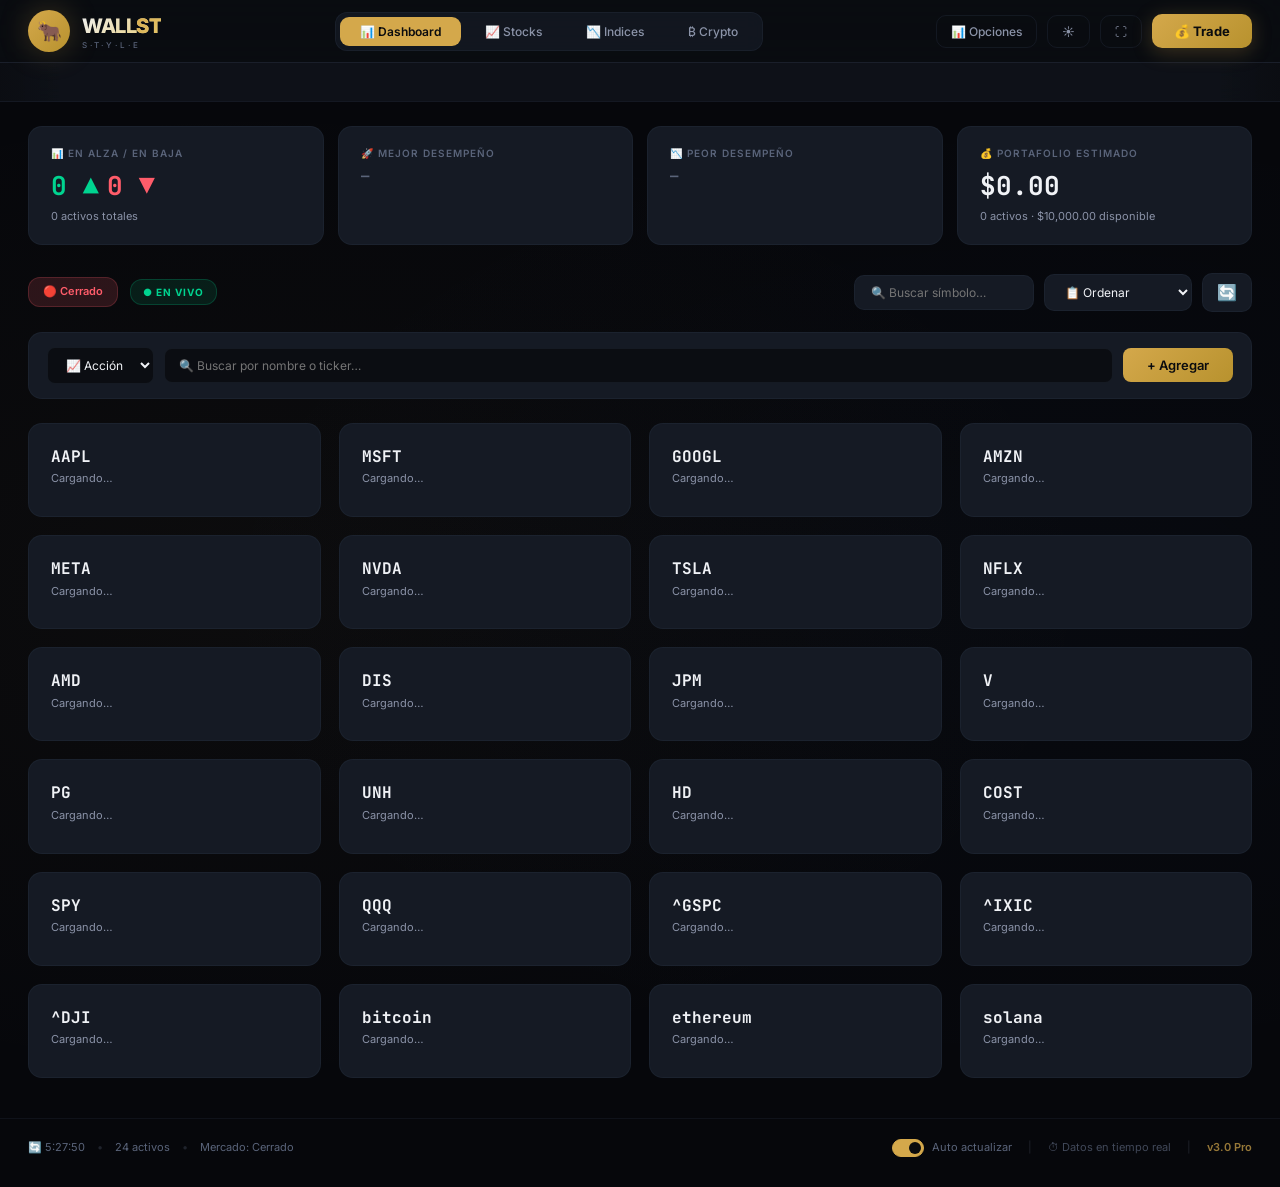
==== commit cd90a50d: "Update index.html" ====
--- a/index.html
+++ b/index.html
@@ -3,6 +3,7 @@
 <head>
     <meta charset="UTF-8">
     <meta name="viewport" content="width=device-width, initial-scale=1.0">
+    <meta name="google-site-verification" content="rwVAwBpSirv33Y5Kcf3bU8H0RHvshqBkFizvMWirJzI" />
     <title>Wall Street CFD — Trading Terminal Pro</title>
     
     <!-- Google Fonts -->
@@ -266,4 +267,4 @@
     <!-- JavaScript -->
     <script src="js/app.js"></script>
 </body>
-</html>+</html>
